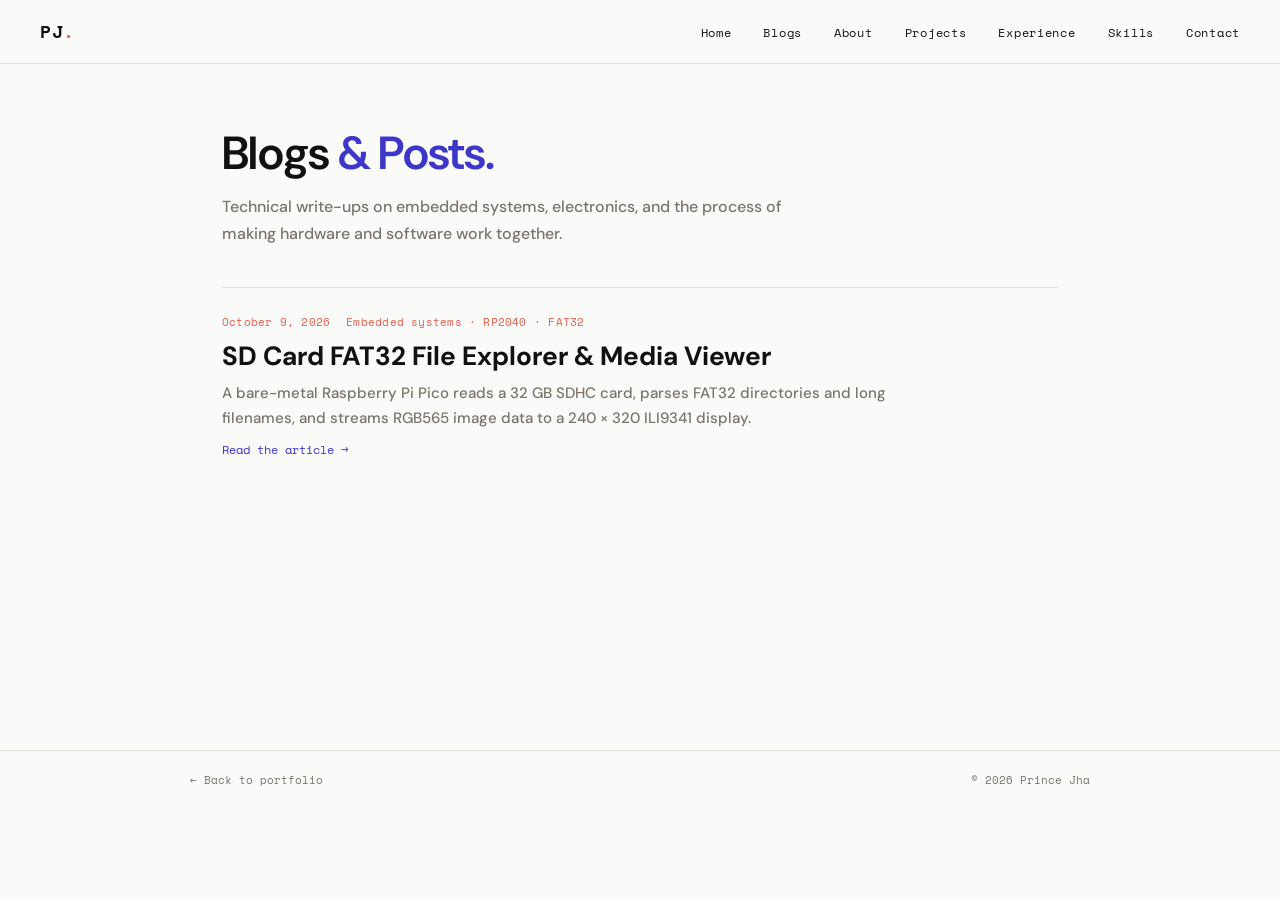
==== blogs/index.html @ a834d23b "add blog section with CSS, JavaScript, and HTML for enhanced portfolio presentation" ====
<!DOCTYPE html>
<html lang="en">
<head>
  <meta charset="UTF-8" />
  <meta name="viewport" content="width=device-width, initial-scale=1.0" />
  <meta name="description" content="Technical notes and project write-ups by Prince Jha." />
  <title>Blogs &amp; Posts — Prince Jha</title>
  <link rel="stylesheet" href="/style.css" />
  <link rel="stylesheet" href="/blogs/blog.css" />
  <link href="https://fonts.googleapis.com/css2?family=Space+Mono:wght@400;700&family=DM+Sans:opsz,wght@9..40,400;9..40,500;9..40,600;9..40,700&display=swap" rel="stylesheet" />
</head>
<body>
  <nav id="navbar" aria-label="Main navigation">
    <a class="nav-logo" href="/">PJ<span class="dot">.</span></a>
    <ul class="nav-links">
      <li><a href="/#home">Home</a></li><li><a href="/blogs/" aria-current="page">Blogs</a></li><li><a href="/#about">About</a></li><li><a href="/#projects">Projects</a></li>
      <li><a href="/#experience">Experience</a></li><li><a href="/#skills">Skills</a></li><li><a href="/#contact">Contact</a></li>
    </ul>
    <button class="hamburger" id="hamburger" aria-label="Toggle menu" aria-expanded="false"><span></span><span></span><span></span></button>
  </nav>
  <main class="blog-page">
    <header class="blog-heading">
      <!-- <p class="section-label">Notes from the workbench</p> -->
      <h1 class="section-title">Blogs <span class="accent">&amp; Posts.</span></h1>
      <p class="blog-intro">Technical write-ups on embedded systems, electronics, and the process of making hardware and software work together.</p>
    </header>
    <section class="post-list" aria-label="All posts">
      <article class="post-listing">
        <div class="post-meta"><time datetime="2026-10-09">October 9, 2026</time><span>Embedded systems · RP2040 · FAT32</span></div>
        <h2><a href="/blogs/sd-card-fat32-media-viewer/">SD Card FAT32 File Explorer &amp; Media Viewer</a></h2>
        <p>A bare-metal Raspberry Pi Pico reads a 32 GB SDHC card, parses FAT32 directories and long filenames, and streams RGB565 image data to a 240 × 320 ILI9341 display.</p>
        <a class="post-link" href="/blogs/sd-card-fat32-media-viewer/">Read the article <span aria-hidden="true">→</span></a>
      </article>
    </section>
  </main>
  <footer class="blog-footer"><a href="/">← Back to portfolio</a><span>© 2026 Prince Jha</span></footer>
  <script src="/blogs/blog.js"></script>
</body>
</html>
---- style.css ----
/* PRINCE JHA — PORTFOLIO CSS
   Theme: Light Editorial · Indigo + Coral */
:root {
  --bg: #fafaf8;
  --bg-alt: #fafaf8;    
  --surface: #ffffff;
  --surface-2: #f0eee9;

  --border: #e2dfd8;
  --border-light: #ece9e3;

  --text: #111111;
  --text-muted: #7a746a;
  --text-light: #b0a99f;

  /* Primary accent — deep indigo */
  --accent: #3d37c9;
  --accent-light: #5b56d6;
  --accent-dim: rgba(61, 55, 201, 0.08);
  --accent-dim2: rgba(61, 55, 201, 0.15);

  /* Secondary accent — coral/rose */
  --coral: #e85d4a;
  --coral-dim: rgba(232, 93, 74, 0.1);

  /* Tertiary — sage green */
  --sage: #3a7d5e;

  --font-mono: 'Space Mono', monospace;
  --font-sans: 'DM Sans', sans-serif;
  --radius: 6px;
  --radius-lg: 12px;
  --transition: 0.22s ease;
  --nav-h: 64px;

  --shadow-sm: 0 1px 3px rgba(0, 0, 0, 0.06), 0 1px 2px rgba(0, 0, 0, 0.04);
  --shadow: 0 4px 16px rgba(0, 0, 0, 0.07), 0 1px 4px rgba(0, 0, 0, 0.04);
  --shadow-lg: 0 12px 40px rgba(0, 0, 0, 0.1);
}

*,
*::before,
*::after {
  box-sizing: border-box;
  margin: 0;
  padding: 0;
}

html {
  scroll-behavior: smooth;
}

body {
  background: var(--bg);
  color: var(--text);
  font-family: var(--font-sans);
  font-weight: 500;
  font-size: 16px;
  line-height: 1.7;
  -webkit-font-smoothing: antialiased;
}

a {
  color: inherit;
  text-decoration: none;
}

::-webkit-scrollbar {
  width: 5px;
}

::-webkit-scrollbar-track {
  background: var(--bg-alt);
}

::-webkit-scrollbar-thumb {
  background: var(--border);
  border-radius: 3px;
}

.container {
  max-width: 1080px;
  margin: 0 auto;
  padding: 0 2rem;
}

/* ── NAVBAR ── */
#navbar {
  position: fixed;
  top: 0;
  left: 0;
  right: 0;
  height: var(--nav-h);
  background: rgba(250, 250, 248, 0.92);
  backdrop-filter: blur(16px);
  border-bottom: 1px solid var(--border);
  display: flex;
  align-items: center;
  justify-content: space-between;
  padding: 0 2.5rem;
  z-index: 1000;
}

.nav-logo {
  font-family: var(--font-mono);
  font-size: 1.1rem;
  font-weight: 700;
  color: var(--text);
  letter-spacing: 0.04em;
}

.nav-logo .dot {
  color: var(--coral);
}

.nav-links {
  list-style: none;
  display: flex;
  gap: 2rem;
}

.nav-links a {
  font-family: var(--font-mono);
  font-size: 0.75rem;
  letter-spacing: 0.06em;
  color: var(--text);
  transition: color var(--transition);
}

.nav-links a:hover {
  color: var(--accent);
}

.hamburger {
  display: none;
  flex-direction: column;
  gap: 5px;
  background: none;
  border: none;
  cursor: pointer;
  padding: 4px;
}

.hamburger span {
  display: block;
  width: 22px;
  height: 2px;
  background: var(--text);
  border-radius: 2px;
  transition: all 0.3s;
}

@media (max-width: 768px) {
  .hamburger {
    display: flex;
  }

  .nav-links {
    display: none;
    position: absolute;
    top: var(--nav-h);
    left: 0;
    right: 0;
    background: var(--surface);
    border-bottom: 1px solid var(--border);
    flex-direction: column;
    gap: 0;
    padding: 1rem 0;
    text-align: center;
  }

  .nav-links.open {
    display: flex;
  }

  .nav-links li {
    padding: 0.7rem 0;
  }
}

/* ── HERO ── */

.hero {
  min-height: min(100svh, 800px);
  display: flex;
  align-items: center;
  justify-content: space-between;
  padding: 0 max(2.5rem, calc((100% - 1080px) / 2));
  padding-top: var(--nav-h);
  gap: 2rem;
  position: relative;
}

.hero-content {
  position: relative;
  z-index: 1;
  max-width: 580px;
}

.hero-tag {
  display: inline-flex;
  align-items: center;
  gap: 0.5rem;
  font-family: var(--font-mono);
  font-size: 0.72rem;
  color: var(--accent);
  letter-spacing: 0.12em;
  text-transform: uppercase;
  background: var(--accent-dim);
  padding: 0.3rem 0.8rem;
  border-radius: 20px;
  border: 1px solid var(--accent-dim2);
  margin-bottom: 1.4rem;
  opacity: 0;
  animation: fadeUp 0.6s ease 0.2s forwards;
}

.hero-name {
  font-family: var(--font-sans);
  font-size: clamp(3rem, 7vw, 5.5rem);
  font-weight: 600;
  line-height: 1.03;
  letter-spacing: -0.025em;
  margin-bottom: 1.2rem;
  color: var(--text);
  opacity: 0;
  animation: fadeUp 0.6s ease 0.35s forwards;
}

.hero-name .accent {
  color: var(--accent);
}

.hero-sub {
  font-size: 1.05rem;
  color: var(--text-muted);
  max-width: 430px;
  line-height: 1.7;
  margin-bottom: 2.2rem;
  opacity: 0;
  animation: fadeUp 0.6s ease 0.5s forwards;
}

.hero-cta {
  display: flex;
  gap: 0.9rem;
  flex-wrap: wrap;
  margin-bottom: 2.5rem;
  opacity: 0;
  animation: fadeUp 0.6s ease 0.65s forwards;
}

.btn-primary {
  display: inline-block;
  padding: 0.72rem 1.6rem;
  background: var(--accent);
  color: #fff;
  font-family: var(--font-mono);
  font-size: 0.8rem;
  font-weight: 700;
  letter-spacing: 0.05em;
  border-radius: var(--radius);
  transition: background var(--transition), transform var(--transition), box-shadow var(--transition);
  border: none;
  cursor: pointer;
  box-shadow: 0 4px 14px rgba(61, 55, 201, 0.3);
}

.btn-primary:hover {
  background: var(--accent-light);
  transform: translateY(-2px);
  box-shadow: 0 6px 22px rgba(61, 55, 201, 0.38);
}

.btn-outline {
  display: inline-block;
  padding: 0.72rem 1.6rem;
  border: 1.5px solid var(--border);
  color: var(--text-muted);
  font-family: var(--font-mono);
  font-size: 0.8rem;
  letter-spacing: 0.05em;
  border-radius: var(--radius);
  transition: border-color var(--transition), color var(--transition);
}

.btn-outline:hover {
  border-color: var(--accent);
  color: var(--accent);
}

.hero-socials {
  display: flex;
  gap: 0.9rem;
  opacity: 0;
  animation: fadeUp 0.6s ease 0.8s forwards;
}

.hero-socials a {
  width: 38px;
  height: 38px;
  display: flex;
  align-items: center;
  justify-content: center;
  border: 1.5px solid var(--border);
  border-radius: var(--radius);
  color: var(--text-muted);
  font-size: 0.92rem;
  background: var(--surface);
  box-shadow: var(--shadow-sm);
  transition: color var(--transition), border-color var(--transition), box-shadow var(--transition);
}

.hero-socials a:hover {
  color: var(--accent);
  border-color: var(--accent);
  box-shadow: 0 4px 12px rgba(61, 55, 201, 0.15);
}

.hero-right {
  display: flex;
  flex-direction: column;
  align-items: center;
  gap: 1.2rem;
  flex-shrink: 0;
  z-index: 1;
}

.hero-img {
  width: 260px;
  height: 260px;
  border-radius: 50%;
  overflow: hidden;
  border: 3px solid var(--accent-dim2);
  box-shadow: 0 8px 32px rgba(61, 55, 201, 0.15);
}

.hero-img img {
  width: 100%;
  height: 100%;
  object-fit: cover;
  object-position: center 15%;
}

.hero-badge {
  position: relative;
  width: 120px;
  height: 120px;
}

.badge-ring {
  position:absolute;
  inset: 0;
  border-radius: 50%;
  border: 1.5px solid var(--border);
  display: flex;
  align-items: center;
  justify-content: center;
  font-family: var(--font-mono);
  font-size: 0.42rem;
  letter-spacing: 0.25em;
  color: var(--text-light);
  animation: spin 18s linear infinite;
  background: linear-gradient(135deg, var(--accent-dim), transparent);
}

.badge-ring span {
  position: absolute;
}

.badge-ring span:nth-child(1) {
  transform: rotate(0deg) translateY(-52px);
}

.badge-ring span:nth-child(2) {
  transform: rotate(90deg) translateY(-52px);
}

.badge-ring span:nth-child(3) {
  transform: rotate(180deg) translateY(-52px);
}

.badge-ring span:nth-child(4) {
  transform: rotate(270deg) translateY(-52px);
}

.badge-sep {
  color: var(--coral) !important;
  font-size: 0.55rem;
}

.badge-ring span:nth-child(5) {
  transform: rotate(45deg) translateY(-52px);
}

.badge-ring span:nth-child(6) {
  transform: rotate(135deg) translateY(-52px);
}

.badge-ring span:nth-child(7) {
  transform: rotate(225deg) translateY(-52px);
}

.badge-ring span:nth-child(8) {
  transform: rotate(315deg) translateY(-52px);
}

.badge-center {
  position: absolute;
  inset: 0;
  display: flex;
  align-items: center;
  justify-content: center;
  font-size: 1.6rem;
  color: var(--accent);
}

@media (max-width: 768px) {

  .hero {
    flex-direction: column;
    justify-content: center;
    align-items: center;
    text-align: center;
    padding: 0 1.5rem;
    padding-top: calc(var(--nav-h) + 1.5rem);
    gap: 2rem;
  }

  .hero-content {
    max-width: 100%;
  }

  .hero-cta {
    justify-content: center;
  }

  .hero-socials {
    justify-content: center;
  }

  .hero-right {
    order: -1;
    /* puts image above text */
  }

  .hero-img {
    width: 150px;
    height: 150px;
  }

  .hero-badge {
    width: 90px;
    height: 90px;
  }

  .badge-ring span:nth-child(1) {
    transform: rotate(0deg) translateY(-38px);
  }

  .badge-ring span:nth-child(2) {
    transform: rotate(90deg) translateY(-38px);
  }

  .badge-ring span:nth-child(3) {
    transform: rotate(180deg) translateY(-38px);
  }

  .badge-ring span:nth-child(4) {
    transform: rotate(270deg) translateY(-38px);
  }

  .badge-ring span:nth-child(5) {
    transform: rotate(45deg) translateY(-38px);
  }

  .badge-ring span:nth-child(6) {
    transform: rotate(135deg) translateY(-38px);
  }

  .badge-ring span:nth-child(7) {
    transform: rotate(225deg) translateY(-38px);
  }

  .badge-ring span:nth-child(8) {
    transform: rotate(315deg) translateY(-38px);
  }
}

/* ── SECTIONS ── */
.section {
  padding: 2rem 0;
}

.section-alt {
  background: var(--bg-alt);
}

.section-label {
  font-family: var(--font-mono);
  font-size: 0.7rem;
  color: var(--coral);
  letter-spacing: 0.18em;
  text-transform: uppercase;
  margin-bottom: 0.8rem;
  display: flex;
  align-items: center;
  gap: 0.6rem;
}

.section-label::after {
  content: '';
  flex: 1;
  max-width: 48px;
  height: 1px;
  background: var(--coral);
  opacity: 0.4;
}

.section-title {
  font-size: clamp(1.9rem, 4vw, 2.9rem);
  font-weight: 600;
  line-height: 1.12;
  letter-spacing: -0.015em;
  margin-bottom: 2.5rem;
}

.section-title .accent {
  color: var(--accent);
}

.sub-heading {
  font-family: var(--font-mono);
  font-size: 0.78rem;
  color: var(--text-light);
  letter-spacing: 0.1em;
  text-transform: uppercase;
  margin-bottom: 1.4rem;
}

/* ── ABOUT ── */
.about-grid {
  display: grid;
  grid-template-columns: 1fr 1fr;
  gap: 4rem;
  align-items: start;
}

@media (max-width: 768px) {
  .about-grid {
    grid-template-columns: 1fr;
    gap: 2.5rem;
  }
}

.about-text p {
  color: var(--text-muted);
  margin-bottom: 1rem;
  font-size: 1rem;
}

.about-stats {
  display: flex;
  gap: 0;
  margin-top: 2rem;
  border: 1px solid var(--border);
  border-radius: var(--radius-lg);
  overflow: hidden;
  background: var(--surface);
  box-shadow: var(--shadow-sm);
}

.stat {
  flex: 1;
  display: flex;
  flex-direction: column;
  align-items: center;
  padding: 1.1rem 0.5rem;
  border-right: 1px solid var(--border);
  text-align: center;
}

.stat:last-child {
  border-right: none;
}

.stat-num {
  font-family: var(--font-mono);
  font-size: 1.7rem;
  font-weight: 700;
  color: var(--accent);
  line-height: 1;
}

.stat-label {
  font-size: 0.72rem;
  color: var(--text-muted);
  margin-top: 0.3rem;
}

.edu-card {
  display: flex;
  gap: 1.2rem;
  padding: 1rem 0;
  border-bottom: 1px solid var(--border-light);
}

.edu-card:last-child {
  border-bottom: none;
}

.edu-year {
  font-family: var(--font-mono);
  font-size: 0.68rem;
  color: var(--coral);
  min-width: 80px;
  padding-top: 0.25rem;
  letter-spacing: 0.04em;
}

.edu-info {
  display: flex;
  flex-direction: column;
  gap: 0.2rem;
}

.edu-info strong {
  font-size: 0.93rem;
  font-weight: 600;
  color: var(--text);
}

.edu-info span {
  font-size: 0.83rem;
  color: var(--text-muted);
}

.edu-cgpa {
  font-family: var(--font-mono) !important;
  font-size: 0.75rem !important;
  color: var(--sage) !important;
  margin-top: 0.2rem;
}

/* ── SKILLS ── */
.skills-grid {
  display: grid;
  grid-template-columns: repeat(auto-fit, minmax(300px, 1fr));
  gap: 1.2rem;
}

.skill-group {
  background: var(--surface);
  border: 1px solid var(--border);
  border-radius: var(--radius-lg);
  padding: 1.4rem 1.5rem;
  box-shadow: var(--shadow-sm);
  transition: box-shadow var(--transition), transform var(--transition), border-color var(--transition);
}

.skill-group:hover {
  box-shadow: var(--shadow);
  transform: translateY(-2px);
  border-color: var(--accent-dim2);
}

.skill-group h4 {
  font-family: var(--font-mono);
  font-size: 0.74rem;
  color: var(--accent);
  letter-spacing: 0.08em;
  margin-bottom: 0.9rem;
  display: flex;
  align-items: center;
  gap: 0.5rem;
  text-transform: uppercase;
}

.skill-tags {
  display: flex;
  flex-wrap: wrap;
  gap: 0.4rem;
}

.skill-tags span {
  font-family: var(--font-mono);
  font-size: 0.7rem;
  padding: 0.22rem 0.6rem;
  border: 1px solid var(--border);
  border-radius: 20px;
  color: var(--text-muted);
  background: var(--bg);
  transition: all var(--transition);
}

.skill-group:hover .skill-tags span {
  border-color: var(--accent-dim2);
  color: var(--text);
}

/* ── PROJECTS ── */
.projects-grid {
  display: flex;
  flex-direction: column;
  gap: 1.2rem;
}

.project-card {
  display: flex;
  gap: 2rem;
  background: var(--surface);
  border: 1px solid var(--border);
  border-radius: var(--radius-lg);
  padding: 2rem;
  box-shadow: var(--shadow-sm);
  transition: box-shadow var(--transition), transform var(--transition), border-color var(--transition);
}

.project-card:hover {
  box-shadow: var(--shadow-lg);
  transform: translateY(-3px);
  border-color: rgba(61, 55, 201, 0.2);
}

.project-number {
  font-family: var(--font-mono);
  font-size: 2.4rem;
  font-weight: 700;
  color: var(--border);
  line-height: 1;
  flex-shrink: 0;
  transition: color var(--transition);
  user-select: none;
}

.project-card:hover .project-number {
  color: var(--accent-dim2);
}

.project-body h3 {
  font-size: 1.08rem;
  font-weight: 600;
  margin-bottom: 0.6rem;
  color: var(--text);
  letter-spacing: -0.01em;
}

.project-body p {
  color: var(--text-muted);
  font-size: 0.9rem;
  margin-bottom: 0.5rem;
}

.project-detail {
  font-size: 0.86rem !important;
}

.project-tags {
  display: flex;
  flex-wrap: wrap;
  gap: 0.4rem;
  margin-top: 1rem;
}

.project-tags span {
  font-family: var(--font-mono);
  font-size: 0.67rem;
  padding: 0.2rem 0.55rem;
  background: var(--accent-dim);
  color: var(--accent);
  border-radius: 20px;
  letter-spacing: 0.04em;
  border: 1px solid var(--accent-dim2);
}

.project-body h3 a {
  color: inherit;
  text-decoration: none;
  border-bottom: 1.5px solid var(--accent-dim2);
  transition: border-color var(--transition), color var(--transition);
}

.project-body h3 a:hover {
  color: var(--accent);
  border-bottom-color: var(--accent);
}

@media (max-width: 600px) {
  .project-card {
    flex-direction: column;
    gap: 1rem;
  }

  .project-number {
    font-size: 1.8rem;
  }
}

/* ── TIMELINE ── */
.timeline {
  border-left: 2px solid var(--border);
  padding-left: 2rem;
  margin-bottom: 3.5rem;
}

.timeline-item {
  position: relative;
  margin-bottom: 2.5rem;
}

.timeline-item::before {
  content: '';
  position: absolute;
  left: -2.45rem;
  top: 0.4rem;
  width: 9px;
  height: 9px;
  background: var(--coral);
  border-radius: 50%;
  border: 2px solid var(--bg-alt);
  box-shadow: 0 0 0 2px var(--coral);
}

.timeline-date {
  font-family: var(--font-mono);
  font-size: 0.7rem;
  color: var(--coral);
  letter-spacing: 0.08em;
  margin-bottom: 0.4rem;
}

.timeline-content h3 {
  font-size: 1rem;
  font-weight: 600;
  margin-bottom: 0.2rem;
}

.timeline-org {
  font-size: 0.82rem;
  color: var(--text-muted);
  display: block;
  margin-bottom: 0.5rem;
  font-style: italic;
}

.timeline-content p {
  font-size: 0.9rem;
  color: var(--text-muted);
}

.achievements {
  background: var(--surface);
  border: 1px solid var(--border);
  border-radius: var(--radius-lg);
  padding: 1.8rem 2rem;
  box-shadow: var(--shadow-sm);
}

.achieve-list {
  display: flex;
  flex-direction: column;
  gap: 0.85rem;
}

.achieve-item {
  display: flex;
  align-items: flex-start;
  gap: 0.9rem;
  font-size: 0.92rem;
  color: var(--text-muted);
}

.achieve-item i {
  color: var(--accent);
  margin-top: 0.25rem;
  flex-shrink: 0;
}

/* ── CONTACT ── */
.contact-sub {
  color: var(--text-muted);
  max-width: 440px;
  margin-bottom: 3rem;
}

.contact-grid {
  display: grid;
  grid-template-columns: 1fr 1fr;
  gap: 3rem;
  align-items: start;
}

@media (max-width: 768px) {
  .contact-grid {
    grid-template-columns: 1fr;
  }
}

.contact-links {
  display: flex;
  flex-direction: column;
  gap: 0.7rem;
}

.contact-link {
  display: flex;
  align-items: center;
  gap: 1rem;
  padding: 0.9rem 1.1rem;
  background: var(--surface);
  border: 1px solid var(--border);
  border-radius: var(--radius-lg);
  box-shadow: var(--shadow-sm);
  transition: border-color var(--transition), box-shadow var(--transition), transform var(--transition);
}

.contact-link:hover {
  border-color: var(--accent);
  box-shadow: 0 4px 14px rgba(61, 55, 201, 0.1);
  transform: translateX(4px);
}

.contact-link i {
  width: 34px;
  height: 34px;
  display: flex;
  align-items: center;
  justify-content: center;
  background: var(--accent-dim);
  color: var(--accent);
  border-radius: var(--radius);
  font-size: 0.9rem;
  flex-shrink: 0;
}

.contact-link div {
  display: flex;
  flex-direction: column;
}

.contact-link span {
  font-size: 0.85rem;
  font-weight: 500;
  color: var(--text);
}

.contact-link small {
  font-size: 0.73rem;
  color: var(--text-muted);
  font-family: var(--font-mono);
}

.contact-form {
  display: flex;
  flex-direction: column;
  gap: 0.9rem;
}

.form-group input,
.form-group textarea {
  width: 100%;
  background: var(--surface);
  border: 1.5px solid var(--border);
  border-radius: var(--radius);
  padding: 0.75rem 1rem;
  color: var(--text);
  font-family: var(--font-sans);
  font-size: 0.92rem;
  outline: none;
  transition: border-color var(--transition), box-shadow var(--transition);
  resize: vertical;
  box-shadow: var(--shadow-sm);
}

.form-group input:focus,
.form-group textarea:focus {
  border-color: var(--accent);
  box-shadow: 0 0 0 3px var(--accent-dim);
}

.form-group input::placeholder,
.form-group textarea::placeholder {
  color: var(--text-light);
}

.form-msg {
  font-size: 0.8rem;
  font-family: var(--font-mono);
  margin-top: 0.4rem;
  color: var(--sage);
}

/* ── FOOTER ── */
footer {
  padding: 1.5rem 0;
  border-top: 1px solid var(--border);
  background: var(--bg-alt);
}

.footer-inner {
  display: flex;
  align-items: center;
  justify-content: space-between;
  flex-wrap: wrap;
  gap: 1rem;
  font-family: var(--font-mono);
  font-size: 0.7rem;
  color: var(--text-muted);
}

.footer-socials {
  display: flex;
  gap: 1rem;
}

.footer-socials a {
  color: var(--text-light);
  transition: color var(--transition);
}

.footer-socials a:hover {
  color: var(--accent);
}

/* ── ANIMATIONS ── */
@keyframes fadeUp {
  from {
    opacity: 0;
    transform: translateY(18px);
  }

  to {
    opacity: 1;
    transform: translateY(0);
  }
}

@keyframes fadeIn {
  from {
    opacity: 0;
  }

  to {
    opacity: 1;
  }
}

@keyframes spin {
  from {
    transform: rotate(0deg);
  }

  to {
    transform: rotate(360deg);
  }
}

.reveal {
  opacity: 0;
  transform: translateY(20px);
  transition: opacity 0.55s ease, transform 0.55s ease;
}

.reveal.visible {
  opacity: 1;
  transform: none;
}

@media (max-width: 480px) {
  #navbar {
    padding: 0 1.2rem;
  }

  .hero {
    padding-left: 1.2rem;
    padding-right: 1.2rem;
  }
}

/* Compact landing screen and recent writing */
#home.hero {
  min-height: 640px;
  height: 100vh;
  height: 100svh;
  max-height: 900px;
  display: grid;
  grid-template-columns: minmax(0, 1.05fr) minmax(0, 0.95fr);
  grid-template-areas: "identity portrait" "identity posts";
  grid-template-rows: auto auto;
  align-items: center;
  align-content: center;
  justify-content: initial;
  column-gap: clamp(2rem, 6vw, 5.5rem);
  row-gap: 1rem;
  padding: calc(var(--nav-h) + 1.25rem) max(2.5rem, calc((100% - 1080px) / 2)) 2rem;
}

.hero-identity { grid-area: identity; max-width: 540px; align-self: center; transform: translateY(-0.7rem); }
.hero-identity .hero-tag { margin-bottom: 0.85rem; }
.hero-identity .hero-name { font-size: clamp(2.8rem, 5.3vw, 4.65rem); margin-bottom: 0.65rem; }
.hero-identity .hero-sub { margin-bottom: 1.2rem; }
.hero-identity .hero-cta { margin-bottom: 1.25rem; }
.hero-right { grid-area: portrait; justify-self: end; align-self: start; padding: 0 0 1.1rem; transform: translate(2px, -8px); }
.hero-img { width: clamp(145px, 17vw, 205px); height: clamp(145px, 17vw, 205px); opacity: 0; animation: fadeUp 0.6s ease 0.35s forwards; }
.recent-posts { grid-area: posts; width: 100%; max-width: none; align-self: center; text-align: left; opacity: 0; animation: fadeUp 0.6s ease 0.65s forwards; }
.recent-posts-title { font: 700 0.92rem var(--font-mono); letter-spacing: 0.12em; margin-bottom: 0.65rem; }
.recent-post-card { display: block; padding: 0.8rem 0 0.9rem; border-top: 1px solid var(--border); border-bottom: 1px solid var(--border); transition: border-color var(--transition); }
.recent-post-card:hover { border-color: var(--accent); }
.recent-post-kicker { font: 0.65rem var(--font-mono); color: var(--coral); letter-spacing: 0.05em; }
.recent-post-card h3 { margin: 0.35rem 0; font-size: 1.12rem; line-height: 1.35; }
.recent-post-card p { color: var(--text-muted); font-size: 0.88rem; line-height: 1.55; }
.recent-post-read, .recent-posts-all { display: inline-block; margin-top: 0.8rem; font: 0.68rem var(--font-mono); color: var(--accent); }
.recent-posts-all { margin-top: 0.65rem; }

@media (max-width: 1000px) and (min-width: 769px) {
  #home.hero { column-gap: 2rem; padding-left: 2rem; padding-right: 2rem; }
  .hero-right { padding-right: 0; transform: translate(2px, -8px); }
  .hero-img { width: 155px; height: 155px; }
}

@media (max-width: 768px) {
  #home.hero { height: auto; max-height: none; min-height: 0; display: grid; grid-template-columns: 1fr; grid-template-areas: "portrait" "identity" "posts"; gap: 1.4rem; padding: calc(var(--nav-h) + 1.75rem) 1.5rem 2.5rem; text-align: center; }
  .hero-identity { max-width: 620px; justify-self: center; transform: none; }
  .hero-identity .hero-name { font-size: clamp(2.8rem, 12vw, 4rem); }
  .hero-identity .hero-cta, .hero-identity .hero-socials { justify-content: center; }
.hero-right { justify-self: center; padding: 0; align-self: center; transform: none; }
  .hero-img { width: 130px; height: 130px; }
  .recent-posts { max-width: 620px; justify-self: center; text-align: left; margin-top: 1rem; }
}
---- blogs/blog.css ----
.blog-page { max-width: 900px; min-height: calc(100vh - 150px); margin: 0 auto; padding: calc(var(--nav-h) + 4rem) 2rem 5rem; }
.blog-heading { max-width: 650px; margin-bottom: 2.5rem; }
.blog-heading .section-title { margin: 0 0 0.8rem; }
.blog-heading .accent { color: var(--accent); }
.blog-intro { max-width: 570px; color: var(--text-muted); }
.post-listing { padding: 1.6rem 0; border-top: 1px solid var(--border); }
.post-meta { display: flex; flex-wrap: wrap; gap: 0.35rem 1rem; color: var(--coral); font: 0.68rem var(--font-mono); letter-spacing: 0.02em; }
.post-listing h2 { margin: 0.55rem 0 0.4rem; font-size: clamp(1.2rem, 3vw, 1.65rem); line-height: 1.35; }
.post-listing h2 a:hover { color: var(--accent); }
.post-listing p { max-width: 720px; color: var(--text-muted); font-size: 0.94rem; }
.post-link { display: inline-block; margin-top: 0.6rem; color: var(--accent); font: 0.72rem var(--font-mono); }
.post-link:hover, .blog-footer a:hover { color: var(--coral); }
.blog-footer { display: flex; justify-content: space-between; gap: 1rem; padding: 1.25rem max(2rem, calc((100% - 900px) / 2)); border-top: 1px solid var(--border); background: var(--bg-alt); color: var(--text-muted); font: 0.7rem var(--font-mono); }
.article-page { max-width: 850px; padding-top: calc(var(--nav-h) + 3.5rem); }
.article-header { max-width: 720px; margin-bottom: 2rem; }
.article-header h1 { margin: 0.7rem 0; font-size: clamp(2rem, 5vw, 3.4rem); line-height: 1.15; letter-spacing: -0.03em; }
.article-deck { color: var(--text-muted); font-size: 1.08rem; }
.article-content { max-width: 740px; }
.article-content h2 { margin: 2.4rem 0 0.8rem; font-size: 1.5rem; line-height: 1.3; }
.article-content h3 { margin: 1.6rem 0 0.5rem; font-size: 1.12rem; }
.article-content p, .article-content li { color: #514d47; }
.article-content p { margin: 0 0 1rem; }
.article-content ul, .article-content ol { padding-left: 1.35rem; margin: 0 0 1.1rem; }
.article-content li { padding-left: 0.2rem; margin: 0.35rem 0; }
.article-content table { display: block; width: 100%; overflow-x: auto; border-collapse: collapse; margin: 1rem 0 1.4rem; font-size: 0.86rem; }
.article-content th, .article-content td { padding: 0.65rem 0.8rem; border: 1px solid var(--border); text-align: left; vertical-align: top; }
.article-content th { background: var(--surface-2); font-weight: 600; }
.article-content a { color: var(--accent); text-decoration: underline; text-underline-offset: 3px; }
.article-content pre { overflow-x: auto; margin: 1rem 0 1.4rem; padding: 1.15rem 1.3rem; border: 1px solid var(--border); border-radius: var(--radius-lg); background: #18191f; color: #f0eee9; font: 0.78rem/1.7 'Space Mono', monospace; }
.article-content code { font-family: 'Space Mono', monospace; }
.article-content :not(pre) > code { padding: 0.1rem 0.3rem; border-radius: 4px; background: var(--surface-2); color: var(--accent); font-size: 0.83em; }
.article-callout { margin: 1.5rem 0; padding: 1rem 1.2rem; border-left: 3px solid var(--coral); background: var(--surface); color: var(--text-muted); }
.article-back { display: inline-block; margin-top: 2.5rem; color: var(--accent); font: 0.72rem var(--font-mono); }
@media (max-width: 768px) { .blog-page { padding: calc(var(--nav-h) + 2.5rem) 1.3rem 3rem; } .blog-footer { padding: 1.1rem 1.3rem; } .article-page { padding-top: calc(var(--nav-h) + 2.5rem); } }
@media (max-width: 480px) { .blog-footer { flex-direction: column; } }
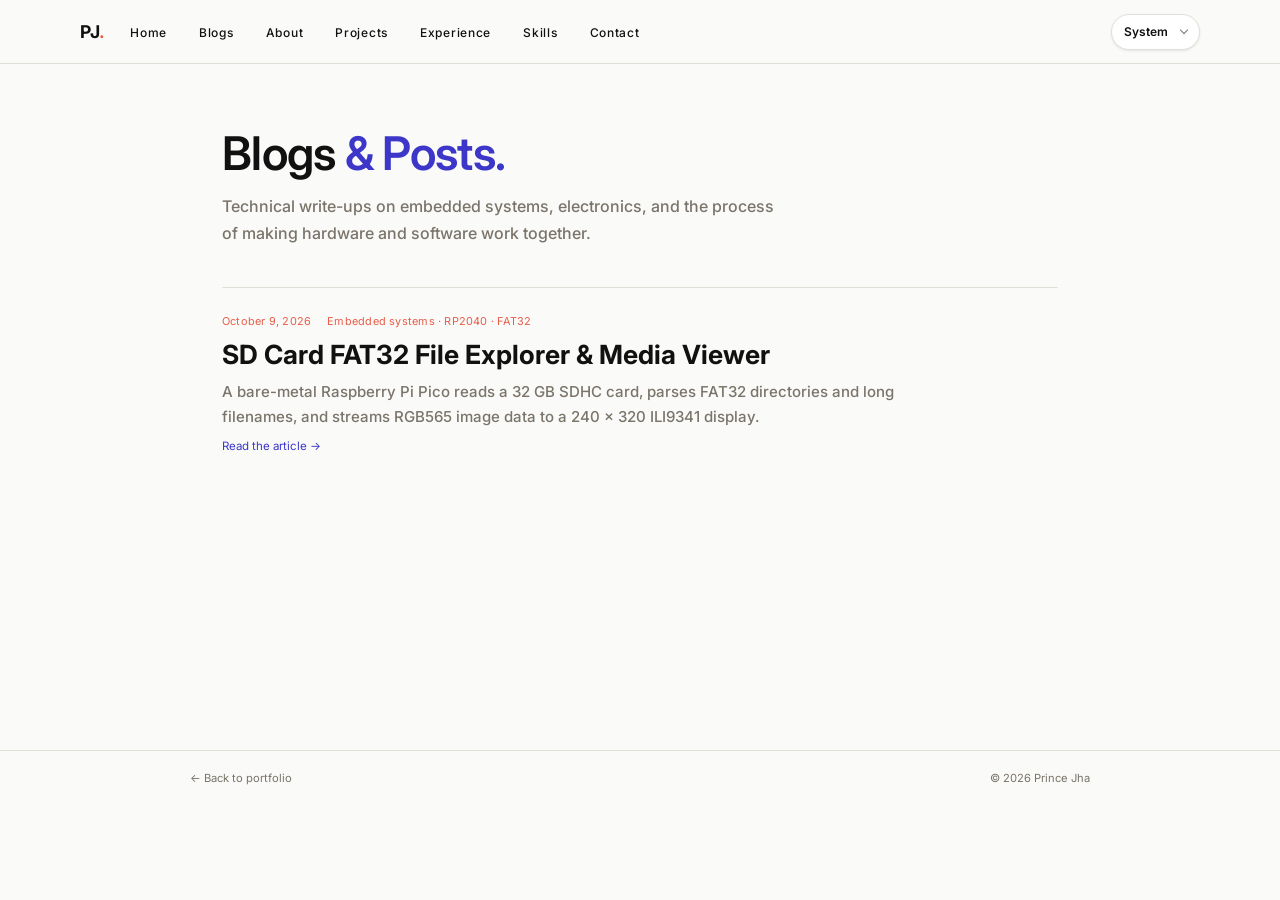
==== commit 0f2eb2e3: "implement theme toggle functionality and update styles for improved accessibility" ====
--- a/blogs/index.html
+++ b/blogs/index.html
@@ -1,39 +1,67 @@
 <!DOCTYPE html>
 <html lang="en">
+
 <head>
   <meta charset="UTF-8" />
   <meta name="viewport" content="width=device-width, initial-scale=1.0" />
+  <script src="/theme.js"></script>
   <meta name="description" content="Technical notes and project write-ups by Prince Jha." />
   <title>Blogs &amp; Posts — Prince Jha</title>
   <link rel="stylesheet" href="/style.css" />
   <link rel="stylesheet" href="/blogs/blog.css" />
-  <link href="https://fonts.googleapis.com/css2?family=Space+Mono:wght@400;700&family=DM+Sans:opsz,wght@9..40,400;9..40,500;9..40,600;9..40,700&display=swap" rel="stylesheet" />
+  <link
+    href="https://fonts.googleapis.com/css2?family=Inter:wght@400;500;600;700&display=swap"
+    rel="stylesheet" />
+  <link rel="icon" type="image/webp" href="/princee.webp?v=3">
 </head>
+
 <body>
   <nav id="navbar" aria-label="Main navigation">
     <a class="nav-logo" href="/">PJ<span class="dot">.</span></a>
     <ul class="nav-links">
-      <li><a href="/#home">Home</a></li><li><a href="/blogs/" aria-current="page">Blogs</a></li><li><a href="/#about">About</a></li><li><a href="/#projects">Projects</a></li>
-      <li><a href="/#experience">Experience</a></li><li><a href="/#skills">Skills</a></li><li><a href="/#contact">Contact</a></li>
+      <li><a href="/#home">Home</a></li>
+      <li><a href="/blogs/" aria-current="page">Blogs</a></li>
+      <li><a href="/#about">About</a></li>
+      <li><a href="/#projects">Projects</a></li>
+      <li><a href="/#experience">Experience</a></li>
+      <li><a href="/#skills">Skills</a></li>
+      <li><a href="/#contact">Contact</a></li>
     </ul>
-    <button class="hamburger" id="hamburger" aria-label="Toggle menu" aria-expanded="false"><span></span><span></span><span></span></button>
+    <div class="theme-control">
+      <button class="theme-trigger" type="button" aria-expanded="false" aria-controls="theme-options" aria-label="Color theme: System">
+        <span class="theme-current">System</span>
+        <span class="theme-caret" aria-hidden="true"></span>
+      </button>
+      <div class="theme-options" id="theme-options" aria-label="Color theme options">
+        <button type="button" class="theme-option" data-theme-choice="system">System</button>
+        <button type="button" class="theme-option" data-theme-choice="light">Light</button>
+        <button type="button" class="theme-option" data-theme-choice="dark">Dark</button>
+      </div>
+    </div>
+    <button class="hamburger" id="hamburger" aria-label="Toggle menu"
+      aria-expanded="false"><span></span><span></span><span></span></button>
   </nav>
   <main class="blog-page">
     <header class="blog-heading">
       <!-- <p class="section-label">Notes from the workbench</p> -->
       <h1 class="section-title">Blogs <span class="accent">&amp; Posts.</span></h1>
-      <p class="blog-intro">Technical write-ups on embedded systems, electronics, and the process of making hardware and software work together.</p>
+      <p class="blog-intro">Technical write-ups on embedded systems, electronics, and the process of making hardware and
+        software work together.</p>
     </header>
     <section class="post-list" aria-label="All posts">
       <article class="post-listing">
-        <div class="post-meta"><time datetime="2026-10-09">October 9, 2026</time><span>Embedded systems · RP2040 · FAT32</span></div>
+        <div class="post-meta"><time datetime="2026-10-09">October 9, 2026</time><span>Embedded systems · RP2040 ·
+            FAT32</span></div>
         <h2><a href="/blogs/sd-card-fat32-media-viewer/">SD Card FAT32 File Explorer &amp; Media Viewer</a></h2>
-        <p>A bare-metal Raspberry Pi Pico reads a 32 GB SDHC card, parses FAT32 directories and long filenames, and streams RGB565 image data to a 240 × 320 ILI9341 display.</p>
-        <a class="post-link" href="/blogs/sd-card-fat32-media-viewer/">Read the article <span aria-hidden="true">→</span></a>
+        <p>A bare-metal Raspberry Pi Pico reads a 32 GB SDHC card, parses FAT32 directories and long filenames, and
+          streams RGB565 image data to a 240 × 320 ILI9341 display.</p>
+        <a class="post-link" href="/blogs/sd-card-fat32-media-viewer/">Read the article <span
+            aria-hidden="true">→</span></a>
       </article>
     </section>
   </main>
   <footer class="blog-footer"><a href="/">← Back to portfolio</a><span>© 2026 Prince Jha</span></footer>
   <script src="/blogs/blog.js"></script>
 </body>
+
 </html>
--- a/style.css
+++ b/style.css
@@ -1,10 +1,12 @@
 /* PRINCE JHA — PORTFOLIO CSS
    Theme: Light Editorial · Indigo + Coral */
 :root {
+  color-scheme: light;
   --bg: #fafaf8;
   --bg-alt: #fafaf8;    
   --surface: #ffffff;
   --surface-2: #f0eee9;
+  --nav-bg: rgba(250, 250, 248, 0.92);
 
   --border: #e2dfd8;
   --border-light: #ece9e3;
@@ -18,6 +20,7 @@
   --accent-light: #5b56d6;
   --accent-dim: rgba(61, 55, 201, 0.08);
   --accent-dim2: rgba(61, 55, 201, 0.15);
+  --button-text: #ffffff;
 
   /* Secondary accent — coral/rose */
   --coral: #e85d4a;
@@ -26,8 +29,8 @@
   /* Tertiary — sage green */
   --sage: #3a7d5e;
 
-  --font-mono: 'Space Mono', monospace;
-  --font-sans: 'DM Sans', sans-serif;
+  --font-mono: 'Inter', sans-serif;
+  --font-sans: 'Inter', sans-serif;
   --radius: 6px;
   --radius-lg: 12px;
   --transition: 0.22s ease;
@@ -36,6 +39,31 @@
   --shadow-sm: 0 1px 3px rgba(0, 0, 0, 0.06), 0 1px 2px rgba(0, 0, 0, 0.04);
   --shadow: 0 4px 16px rgba(0, 0, 0, 0.07), 0 1px 4px rgba(0, 0, 0, 0.04);
   --shadow-lg: 0 12px 40px rgba(0, 0, 0, 0.1);
+}
+
+:root[data-theme="dark"] {
+  color-scheme: dark;
+  --bg: #111214;
+  --bg-alt: #111214;
+  --surface: #1b1d21;
+  --surface-2: #25282d;
+  --nav-bg: rgba(17, 18, 20, 0.94);
+  --border: #353941;
+  --border-light: #2b2e34;
+  --text: #f1f2f4;
+  --text-muted: #b3b8c2;
+  --text-light: #858c98;
+  --accent: #aaa5ff;
+  --accent-light: #c0bdff;
+  --accent-dim: rgba(170, 165, 255, 0.12);
+  --accent-dim2: rgba(170, 165, 255, 0.24);
+  --button-text: #17152e;
+  --coral: #ff9586;
+  --coral-dim: rgba(255, 149, 134, 0.14);
+  --sage: #8bcfa3;
+  --shadow-sm: 0 1px 3px rgba(0, 0, 0, 0.28), 0 1px 2px rgba(0, 0, 0, 0.2);
+  --shadow: 0 4px 16px rgba(0, 0, 0, 0.32), 0 1px 4px rgba(0, 0, 0, 0.22);
+  --shadow-lg: 0 12px 40px rgba(0, 0, 0, 0.42);
 }
 
 *,
@@ -91,7 +119,7 @@
   left: 0;
   right: 0;
   height: var(--nav-h);
-  background: rgba(250, 250, 248, 0.92);
+  background: var(--nav-bg);
   backdrop-filter: blur(16px);
   border-bottom: 1px solid var(--border);
   display: flex;
@@ -113,10 +141,104 @@
   color: var(--coral);
 }
 
+.theme-control {
+  position: relative;
+  margin-left: auto;
+}
+
+.theme-trigger {
+  display: inline-flex;
+  align-items: center;
+  gap: 0.8rem;
+  min-height: 36px;
+  padding: 0.4rem 0.75rem;
+  border: 1px solid var(--border);
+  border-radius: 999px;
+  background: var(--surface);
+  box-shadow: var(--shadow-sm);
+  color: var(--text);
+  font: 600 0.75rem var(--font-sans);
+  cursor: pointer;
+  transition: border-color var(--transition), box-shadow var(--transition), background var(--transition);
+}
+
+.theme-trigger:hover,
+.theme-control.is-open .theme-trigger {
+  border-color: var(--accent-dim2);
+  box-shadow: var(--shadow);
+}
+
+.theme-trigger:focus-visible {
+  outline: 0;
+  border-color: var(--accent);
+  box-shadow: 0 0 0 3px var(--accent-dim);
+}
+
+.theme-caret {
+  width: 6px;
+  height: 6px;
+  border-right: 1.5px solid var(--text-muted);
+  border-bottom: 1.5px solid var(--text-muted);
+  transform: translateY(-2px) rotate(45deg);
+  transition: transform var(--transition);
+}
+
+.theme-control.is-open .theme-caret {
+  transform: translateY(1px) rotate(225deg);
+}
+
+.theme-options {
+  position: absolute;
+  z-index: 1100;
+  top: calc(100% + 0.45rem);
+  right: 0;
+  width: 132px;
+  padding: 0.3rem;
+  border: 1px solid var(--border);
+  border-radius: var(--radius-lg);
+  background: var(--surface);
+  box-shadow: var(--shadow);
+  opacity: 0;
+  visibility: hidden;
+  transform: translateY(-4px);
+  pointer-events: none;
+  transition: opacity var(--transition), transform var(--transition), visibility var(--transition);
+}
+
+.theme-control:hover .theme-options,
+.theme-control.is-open .theme-options {
+  opacity: 1;
+  visibility: visible;
+  transform: translateY(0);
+  pointer-events: auto;
+}
+
+.theme-option {
+  display: block;
+  width: 100%;
+  padding: 0.55rem 0.65rem;
+  border: 0;
+  border-radius: calc(var(--radius) - 1px);
+  background: transparent;
+  color: var(--text);
+  text-align: left;
+  font: 500 0.75rem var(--font-sans);
+  cursor: pointer;
+}
+
+.theme-option:hover,
+.theme-option:focus-visible,
+.theme-option[aria-pressed="true"] {
+  outline: 0;
+  background: var(--accent-dim);
+  color: var(--accent);
+}
+
 .nav-links {
   list-style: none;
   display: flex;
   gap: 2rem;
+  margin-left: 1.5rem;
 }
 
 .nav-links a {
@@ -153,7 +275,10 @@
 @media (max-width: 768px) {
   .hamburger {
     display: flex;
-  }
+    transform: translateX(4px);
+  }
+
+  .theme-control { margin-left: auto; margin-right: 0.75rem; }
 
   .nav-links {
     display: none;
@@ -167,6 +292,7 @@
     gap: 0;
     padding: 1rem 0;
     text-align: center;
+    margin-left: 0;
   }
 
   .nav-links.open {
@@ -179,6 +305,10 @@
 }
 
 /* ── HERO ── */
+
+@media (max-width: 1000px) and (min-width: 769px) {
+  .nav-links { gap: 1rem; }
+}
 
 .hero {
   min-height: min(100svh, 800px);
@@ -254,7 +384,7 @@
   display: inline-block;
   padding: 0.72rem 1.6rem;
   background: var(--accent);
-  color: #fff;
+  color: var(--button-text);
   font-family: var(--font-mono);
   font-size: 0.8rem;
   font-weight: 700;
@@ -1127,3 +1257,161 @@
   .hero-img { width: 130px; height: 130px; }
   .recent-posts { max-width: 620px; justify-self: center; text-align: left; margin-top: 1rem; }
 }
+
+/* Compact homepage layout inspired by the reference */
+#navbar {
+  padding: 0 max(1.5rem, calc((100% - 1120px) / 2));
+}
+
+#home.hero {
+  width: 100%;
+  max-width: 1120px;
+  min-height: min(100svh, 800px);
+  height: auto;
+  max-height: none;
+  margin: 0 auto;
+  display: grid;
+  grid-template-columns: minmax(0, 1fr) 190px;
+  grid-template-areas: "identity portrait" "posts posts";
+  grid-template-rows: auto auto;
+  align-items: center;
+  align-content: start;
+  column-gap: clamp(2.5rem, 8vw, 7rem);
+  row-gap: clamp(2rem, 5vh, 3rem);
+  padding: calc(var(--nav-h) + 2.2rem) 1.5rem 2rem;
+}
+
+.hero-identity {
+  max-width: 680px;
+  align-self: center;
+  transform: none;
+}
+
+.hero-identity .hero-tag { margin-bottom: 0.55rem; }
+.hero-identity .hero-name {
+  font-size: clamp(3.2rem, 7vw, 5rem);
+  margin-bottom: 0.45rem;
+}
+.hero-identity .hero-sub {
+  max-width: 620px;
+  margin-bottom: 1rem;
+}
+.hero-identity .hero-cta { margin-bottom: 0; }
+.hero-identity .hero-socials { margin-top: 0.8rem; }
+
+.hero-right {
+  align-self: center;
+  justify-self: end;
+  padding: 0;
+  transform: none;
+}
+
+.hero-img {
+  width: clamp(155px, 17vw, 205px);
+  height: clamp(155px, 17vw, 205px);
+}
+
+.recent-posts {
+  grid-area: posts;
+  width: 100%;
+  max-width: none;
+  align-self: start;
+  text-align: left;
+  opacity: 0;
+  animation: fadeUp 0.6s ease 0.45s forwards;
+}
+
+.recent-posts-title {
+  font-size: clamp(1.8rem, 3.6vw, 2.65rem);
+  line-height: 1.15;
+  letter-spacing: -0.02em;
+  margin-bottom: 1rem;
+}
+
+.recent-post-card {
+  min-height: 190px;
+  display: flex;
+  flex-direction: column;
+  align-items: flex-start;
+  padding: 1.25rem 1.4rem;
+  border: 1px solid var(--border);
+  border-radius: var(--radius-lg);
+  background: var(--surface);
+  box-shadow: var(--shadow-sm);
+  transition: transform var(--transition), box-shadow var(--transition), border-color var(--transition);
+}
+
+.recent-post-card:hover {
+  transform: translateY(-2px);
+  box-shadow: var(--shadow);
+  border-color: var(--accent-dim2);
+}
+
+.recent-post-card:focus-visible,
+.recent-posts-all:focus-visible {
+  outline: 3px solid var(--accent);
+  outline-offset: 4px;
+}
+
+.recent-post-kicker { font: 0.65rem var(--font-mono); color: var(--coral); letter-spacing: 0.05em; }
+.recent-post-card h3 { margin: 0.4rem 0; font-size: 1.2rem; line-height: 1.35; }
+.recent-post-card p { max-width: 760px; color: var(--text-muted); font-size: 0.88rem; line-height: 1.55; }
+.recent-post-read,
+.recent-posts-all { display: inline-block; color: var(--accent); font: 0.72rem var(--font-mono); }
+.recent-post-read { margin-top: auto; padding-top: 0.8rem; }
+.recent-posts-all { margin-top: 0.85rem; }
+
+@media (max-width: 900px) and (min-width: 769px) {
+  #home.hero { column-gap: 2rem; padding-left: 2rem; padding-right: 2rem; }
+  .hero-img { width: 155px; height: 155px; }
+}
+
+@media (max-width: 768px) {
+  #navbar { padding: 0 1.2rem; }
+  #home.hero {
+    min-height: 0;
+    grid-template-columns: 1fr;
+    grid-template-areas: "portrait" "identity" "posts";
+    gap: 1.5rem;
+    padding: calc(var(--nav-h) + 1.5rem) 1.5rem 2rem;
+    text-align: center;
+  }
+  .hero-right { justify-self: center; }
+  .hero-img { width: 130px; height: 130px; }
+  .hero-identity { justify-self: center; }
+  .hero-identity .hero-name { font-size: clamp(2.8rem, 12vw, 4rem); }
+  .hero-identity .hero-cta,
+  .hero-identity .hero-socials { justify-content: center; }
+  .recent-posts { max-width: 620px; justify-self: center; text-align: left; }
+  .recent-post-card { min-height: 175px; }
+}
+
+@media (min-width: 769px) and (max-height: 720px) {
+  #home.hero {
+    padding-top: calc(var(--nav-h) + 1rem);
+    padding-bottom: 1.25rem;
+    row-gap: 1.25rem;
+  }
+  .hero-img { width: 140px; height: 140px; }
+  .recent-posts-title { margin-bottom: 0.65rem; }
+  .recent-post-card { min-height: 160px; padding: 1rem 1.2rem; }
+  .recent-posts-all { margin-top: 0.55rem; }
+}
+
+@media (max-width: 768px) and (max-height: 720px) {
+  #home.hero {
+    gap: 0.9rem;
+    padding-top: calc(var(--nav-h) + 0.65rem);
+    padding-bottom: 1rem;
+  }
+  .hero-img { width: 100px; height: 100px; }
+  .hero-identity .hero-tag { margin-bottom: 0.25rem; }
+  .hero-identity .hero-name { font-size: clamp(2.4rem, 10vw, 3.2rem); margin-bottom: 0.25rem; }
+  .hero-identity .hero-sub { margin-bottom: 0.5rem; }
+  .hero-identity .hero-socials { margin-top: 0.5rem; }
+  .recent-posts-title { margin-bottom: 0.5rem; }
+  .recent-post-card { min-height: 145px; padding: 0.85rem 1rem; }
+  .recent-post-card h3 { margin: 0.25rem 0; font-size: 1.05rem; }
+  .recent-post-read { padding-top: 0.4rem; }
+  .recent-posts-all { margin-top: 0.4rem; }
+}
--- a/blogs/blog.css
+++ b/blogs/blog.css
@@ -18,7 +18,7 @@
 .article-content { max-width: 740px; }
 .article-content h2 { margin: 2.4rem 0 0.8rem; font-size: 1.5rem; line-height: 1.3; }
 .article-content h3 { margin: 1.6rem 0 0.5rem; font-size: 1.12rem; }
-.article-content p, .article-content li { color: #514d47; }
+.article-content p, .article-content li { color: var(--text-muted); }
 .article-content p { margin: 0 0 1rem; }
 .article-content ul, .article-content ol { padding-left: 1.35rem; margin: 0 0 1.1rem; }
 .article-content li { padding-left: 0.2rem; margin: 0.35rem 0; }
@@ -26,8 +26,8 @@
 .article-content th, .article-content td { padding: 0.65rem 0.8rem; border: 1px solid var(--border); text-align: left; vertical-align: top; }
 .article-content th { background: var(--surface-2); font-weight: 600; }
 .article-content a { color: var(--accent); text-decoration: underline; text-underline-offset: 3px; }
-.article-content pre { overflow-x: auto; margin: 1rem 0 1.4rem; padding: 1.15rem 1.3rem; border: 1px solid var(--border); border-radius: var(--radius-lg); background: #18191f; color: #f0eee9; font: 0.78rem/1.7 'Space Mono', monospace; }
-.article-content code { font-family: 'Space Mono', monospace; }
+.article-content pre { overflow-x: auto; margin: 1rem 0 1.4rem; padding: 1.15rem 1.3rem; border: 1px solid var(--border); border-radius: var(--radius-lg); background: #18191f; color: #f0eee9; font: 0.78rem/1.7 'Inter', sans-serif; }
+.article-content code { font-family: 'Inter', sans-serif; }
 .article-content :not(pre) > code { padding: 0.1rem 0.3rem; border-radius: 4px; background: var(--surface-2); color: var(--accent); font-size: 0.83em; }
 .article-callout { margin: 1.5rem 0; padding: 1rem 1.2rem; border-left: 3px solid var(--coral); background: var(--surface); color: var(--text-muted); }
 .article-back { display: inline-block; margin-top: 2.5rem; color: var(--accent); font: 0.72rem var(--font-mono); }
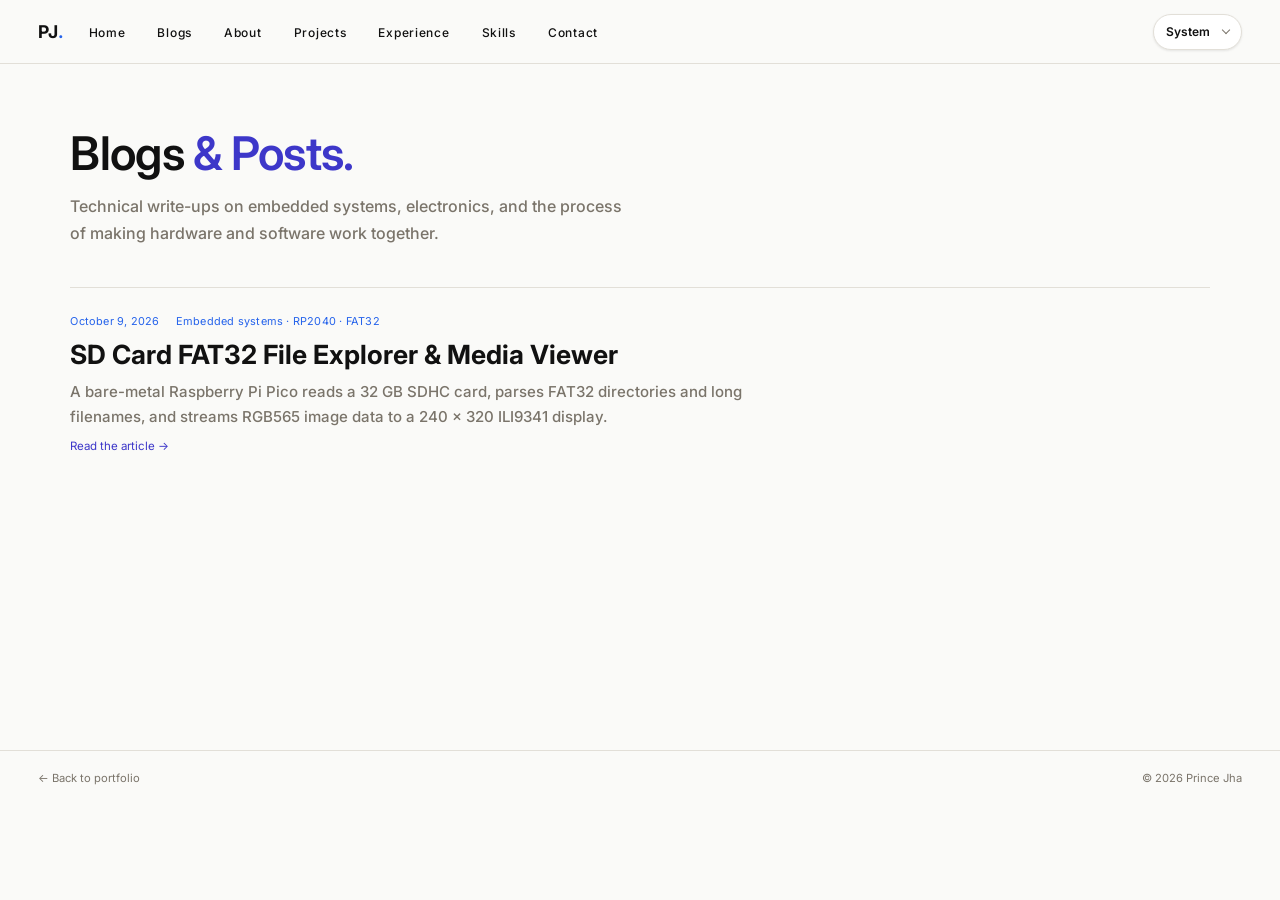
==== commit e885e88d: "refactor navigation for improved accessibility and interaction" ====
--- a/blogs/index.html
+++ b/blogs/index.html
@@ -18,7 +18,7 @@
 <body>
   <nav id="navbar" aria-label="Main navigation">
     <a class="nav-logo" href="/">PJ<span class="dot">.</span></a>
-    <ul class="nav-links">
+    <ul class="nav-links" id="primary-navigation">
       <li><a href="/#home">Home</a></li>
       <li><a href="/blogs/" aria-current="page">Blogs</a></li>
       <li><a href="/#about">About</a></li>
@@ -39,7 +39,7 @@
       </div>
     </div>
     <button class="hamburger" id="hamburger" aria-label="Toggle menu"
-      aria-expanded="false"><span></span><span></span><span></span></button>
+      aria-expanded="false" aria-controls="primary-navigation"><span></span><span></span><span></span></button>
   </nav>
   <main class="blog-page">
     <header class="blog-heading">
--- a/style.css
+++ b/style.css
@@ -1,5 +1,5 @@
 /* PRINCE JHA — PORTFOLIO CSS
-   Theme: Light Editorial · Indigo + Coral */
+   Theme: Light Editorial · Indigo + Blue */
 :root {
   color-scheme: light;
   --bg: #fafaf8;
@@ -22,9 +22,9 @@
   --accent-dim2: rgba(61, 55, 201, 0.15);
   --button-text: #ffffff;
 
-  /* Secondary accent — coral/rose */
-  --coral: #e85d4a;
-  --coral-dim: rgba(232, 93, 74, 0.1);
+  /* Blue accent for section labels and supporting highlights */
+  --highlight-blue: #2563eb;
+  --highlight-blue-dim: rgba(37, 99, 235, 0.1);
 
   /* Tertiary — sage green */
   --sage: #3a7d5e;
@@ -58,8 +58,8 @@
   --accent-dim: rgba(170, 165, 255, 0.12);
   --accent-dim2: rgba(170, 165, 255, 0.24);
   --button-text: #17152e;
-  --coral: #ff9586;
-  --coral-dim: rgba(255, 149, 134, 0.14);
+  --highlight-blue: #60a5fa;
+  --highlight-blue-dim: rgba(96, 165, 250, 0.16);
   --sage: #8bcfa3;
   --shadow-sm: 0 1px 3px rgba(0, 0, 0, 0.28), 0 1px 2px rgba(0, 0, 0, 0.2);
   --shadow: 0 4px 16px rgba(0, 0, 0, 0.32), 0 1px 4px rgba(0, 0, 0, 0.22);
@@ -127,6 +127,27 @@
   justify-content: space-between;
   padding: 0 2.5rem;
   z-index: 1000;
+  transform: translateY(0);
+  transition: transform 220ms ease;
+}
+
+#navbar.nav-hidden {
+  transform: translateY(-100%);
+  pointer-events: none;
+}
+
+@media (prefers-reduced-motion: reduce) {
+  *, *::before, *::after {
+    scroll-behavior: auto !important;
+    animation-duration: 0.01ms !important;
+    animation-iteration-count: 1 !important;
+    transition-duration: 0.01ms !important;
+  }
+
+  .reveal {
+    opacity: 1;
+    transform: none;
+  }
 }
 
 .nav-logo {
@@ -138,7 +159,7 @@
 }
 
 .nav-logo .dot {
-  color: var(--coral);
+  color: var(--highlight-blue);
 }
 
 .theme-control {
@@ -205,7 +226,15 @@
   transition: opacity var(--transition), transform var(--transition), visibility var(--transition);
 }
 
-.theme-control:hover .theme-options,
+.theme-options::before {
+  content: '';
+  position: absolute;
+  top: -0.45rem;
+  left: 0;
+  right: 0;
+  height: 0.45rem;
+}
+
 .theme-control.is-open .theme-options {
   opacity: 1;
   visibility: visible;
@@ -272,6 +301,30 @@
   transition: all 0.3s;
 }
 
+.hamburger:hover span,
+.hamburger:focus-visible span {
+  background: var(--accent);
+}
+
+.hamburger:focus-visible {
+  outline: 2px solid var(--accent);
+  outline-offset: 4px;
+  border-radius: 3px;
+}
+
+.hamburger[aria-expanded="true"] span:first-child {
+  transform: translateY(7px) rotate(45deg);
+}
+
+.hamburger[aria-expanded="true"] span:nth-child(2) {
+  opacity: 0;
+  transform: scaleX(0.4);
+}
+
+.hamburger[aria-expanded="true"] span:last-child {
+  transform: translateY(-7px) rotate(-45deg);
+}
+
 @media (max-width: 768px) {
   .hamburger {
     display: flex;
@@ -281,26 +334,47 @@
   .theme-control { margin-left: auto; margin-right: 0.75rem; }
 
   .nav-links {
-    display: none;
+    display: flex;
     position: absolute;
     top: var(--nav-h);
-    left: 0;
-    right: 0;
+    right: 0.75rem;
+    left: auto;
+    width: max-content;
+    min-width: 0;
+    max-width: calc(100vw - 1.5rem);
+    max-height: calc(100dvh - var(--nav-h) - 1.5rem);
+    overflow-y: auto;
     background: var(--surface);
-    border-bottom: 1px solid var(--border);
+    border: 1px solid var(--border);
+    border-radius: var(--radius-lg);
+    box-shadow: var(--shadow);
     flex-direction: column;
     gap: 0;
-    padding: 1rem 0;
-    text-align: center;
+    padding: 0.65rem 0;
+    text-align: left;
     margin-left: 0;
+    opacity: 0;
+    visibility: hidden;
+    transform: translateX(0.5rem);
+    pointer-events: none;
+    transition: opacity var(--transition), transform var(--transition), visibility var(--transition);
   }
 
   .nav-links.open {
-    display: flex;
+    opacity: 1;
+    visibility: visible;
+    transform: translateX(0);
+    pointer-events: auto;
   }
 
   .nav-links li {
-    padding: 0.7rem 0;
+    padding: 0;
+  }
+
+  .nav-links a {
+    display: block;
+    padding: 0.8rem 1.1rem;
+    white-space: nowrap;
   }
 }
 
@@ -341,8 +415,6 @@
   border-radius: 20px;
   border: 1px solid var(--accent-dim2);
   margin-bottom: 1.4rem;
-  opacity: 0;
-  animation: fadeUp 0.6s ease 0.2s forwards;
 }
 
 .hero-name {
@@ -353,8 +425,6 @@
   letter-spacing: -0.025em;
   margin-bottom: 1.2rem;
   color: var(--text);
-  opacity: 0;
-  animation: fadeUp 0.6s ease 0.35s forwards;
 }
 
 .hero-name .accent {
@@ -367,8 +437,6 @@
   max-width: 430px;
   line-height: 1.7;
   margin-bottom: 2.2rem;
-  opacity: 0;
-  animation: fadeUp 0.6s ease 0.5s forwards;
 }
 
 .hero-cta {
@@ -376,8 +444,6 @@
   gap: 0.9rem;
   flex-wrap: wrap;
   margin-bottom: 2.5rem;
-  opacity: 0;
-  animation: fadeUp 0.6s ease 0.65s forwards;
 }
 
 .btn-primary {
@@ -422,8 +488,6 @@
 .hero-socials {
   display: flex;
   gap: 0.9rem;
-  opacity: 0;
-  animation: fadeUp 0.6s ease 0.8s forwards;
 }
 
 .hero-socials a {
@@ -515,7 +579,7 @@
 }
 
 .badge-sep {
-  color: var(--coral) !important;
+  color: var(--highlight-blue) !important;
   font-size: 0.55rem;
 }
 
@@ -629,7 +693,7 @@
 .section-label {
   font-family: var(--font-mono);
   font-size: 0.7rem;
-  color: var(--coral);
+  color: var(--highlight-blue);
   letter-spacing: 0.18em;
   text-transform: uppercase;
   margin-bottom: 0.8rem;
@@ -643,7 +707,7 @@
   flex: 1;
   max-width: 48px;
   height: 1px;
-  background: var(--coral);
+  background: var(--highlight-blue);
   opacity: 0.4;
 }
 
@@ -742,7 +806,7 @@
 .edu-year {
   font-family: var(--font-mono);
   font-size: 0.68rem;
-  color: var(--coral);
+  color: var(--highlight-blue);
   min-width: 80px;
   padding-top: 0.25rem;
   letter-spacing: 0.04em;
@@ -856,7 +920,7 @@
   font-family: var(--font-mono);
   font-size: 2.4rem;
   font-weight: 700;
-  color: var(--border);
+  color: var(--highlight-blue);
   line-height: 1;
   flex-shrink: 0;
   transition: color var(--transition);
@@ -864,12 +928,14 @@
 }
 
 .project-card:hover .project-number {
-  color: var(--accent-dim2);
-}
-
-.project-body h3 {
-  font-size: 1.08rem;
+  color: var(--highlight-blue);
+}
+
+.project-body h2 {
+  font-size: clamp(1.3rem, 2vw, 1.5rem);
   font-weight: 600;
+  line-height: 1.25;
+  margin-top: 0;
   margin-bottom: 0.6rem;
   color: var(--text);
   letter-spacing: -0.01em;
@@ -903,14 +969,14 @@
   border: 1px solid var(--accent-dim2);
 }
 
-.project-body h3 a {
+.project-body h2 a {
   color: inherit;
   text-decoration: none;
   border-bottom: 1.5px solid var(--accent-dim2);
   transition: border-color var(--transition), color var(--transition);
 }
 
-.project-body h3 a:hover {
+.project-body h2 a:hover {
   color: var(--accent);
   border-bottom-color: var(--accent);
 }
@@ -945,16 +1011,16 @@
   top: 0.4rem;
   width: 9px;
   height: 9px;
-  background: var(--coral);
+  background: var(--highlight-blue);
   border-radius: 50%;
   border: 2px solid var(--bg-alt);
-  box-shadow: 0 0 0 2px var(--coral);
+  box-shadow: 0 0 0 2px var(--highlight-blue);
 }
 
 .timeline-date {
   font-family: var(--font-mono);
   font-size: 0.7rem;
-  color: var(--coral);
+  color: var(--highlight-blue);
   letter-spacing: 0.08em;
   margin-bottom: 0.4rem;
 }
@@ -1187,13 +1253,11 @@
 
 .reveal {
   opacity: 0;
-  transform: translateY(20px);
-  transition: opacity 0.55s ease, transform 0.55s ease;
+  transition: opacity 0.4s ease;
 }
 
 .reveal.visible {
   opacity: 1;
-  transform: none;
 }
 
 @media (max-width: 480px) {
@@ -1231,12 +1295,12 @@
 .hero-identity .hero-sub { margin-bottom: 1.2rem; }
 .hero-identity .hero-cta { margin-bottom: 1.25rem; }
 .hero-right { grid-area: portrait; justify-self: end; align-self: start; padding: 0 0 1.1rem; transform: translate(2px, -8px); }
-.hero-img { width: clamp(145px, 17vw, 205px); height: clamp(145px, 17vw, 205px); opacity: 0; animation: fadeUp 0.6s ease 0.35s forwards; }
-.recent-posts { grid-area: posts; width: 100%; max-width: none; align-self: center; text-align: left; opacity: 0; animation: fadeUp 0.6s ease 0.65s forwards; }
+.hero-img { width: clamp(145px, 17vw, 205px); height: clamp(145px, 17vw, 205px); }
+.recent-posts { grid-area: posts; width: 100%; max-width: none; align-self: center; text-align: left; }
 .recent-posts-title { font: 700 0.92rem var(--font-mono); letter-spacing: 0.12em; margin-bottom: 0.65rem; }
 .recent-post-card { display: block; padding: 0.8rem 0 0.9rem; border-top: 1px solid var(--border); border-bottom: 1px solid var(--border); transition: border-color var(--transition); }
 .recent-post-card:hover { border-color: var(--accent); }
-.recent-post-kicker { font: 0.65rem var(--font-mono); color: var(--coral); letter-spacing: 0.05em; }
+.recent-post-kicker { font: 0.65rem var(--font-mono); color: var(--highlight-blue); letter-spacing: 0.05em; }
 .recent-post-card h3 { margin: 0.35rem 0; font-size: 1.12rem; line-height: 1.35; }
 .recent-post-card p { color: var(--text-muted); font-size: 0.88rem; line-height: 1.55; }
 .recent-post-read, .recent-posts-all { display: inline-block; margin-top: 0.8rem; font: 0.68rem var(--font-mono); color: var(--accent); }
@@ -1317,8 +1381,6 @@
   max-width: none;
   align-self: start;
   text-align: left;
-  opacity: 0;
-  animation: fadeUp 0.6s ease 0.45s forwards;
 }
 
 .recent-posts-title {
@@ -1353,7 +1415,7 @@
   outline-offset: 4px;
 }
 
-.recent-post-kicker { font: 0.65rem var(--font-mono); color: var(--coral); letter-spacing: 0.05em; }
+.recent-post-kicker { font: 0.65rem var(--font-mono); color: var(--highlight-blue); letter-spacing: 0.05em; }
 .recent-post-card h3 { margin: 0.4rem 0; font-size: 1.2rem; line-height: 1.35; }
 .recent-post-card p { max-width: 760px; color: var(--text-muted); font-size: 0.88rem; line-height: 1.55; }
 .recent-post-read,
@@ -1415,3 +1477,27 @@
   .recent-post-read { padding-top: 0.4rem; }
   .recent-posts-all { margin-top: 0.4rem; }
 }
+
+@media (min-width: 1200px) {
+  .container {
+    width: min(94vw, 1600px);
+    max-width: none;
+  }
+
+  #navbar {
+    padding-left: max(3vw, calc((100% - 1600px) / 2));
+    padding-right: max(3vw, calc((100% - 1600px) / 2));
+  }
+
+  #home.hero { max-width: min(94vw, 1600px); }
+}
+
+@media (prefers-reduced-motion: reduce) {
+  .reveal,
+  .reveal.visible {
+    opacity: 1;
+    transform: none;
+    transition: none;
+  }
+
+}
--- a/blogs/blog.css
+++ b/blogs/blog.css
@@ -4,12 +4,12 @@
 .blog-heading .accent { color: var(--accent); }
 .blog-intro { max-width: 570px; color: var(--text-muted); }
 .post-listing { padding: 1.6rem 0; border-top: 1px solid var(--border); }
-.post-meta { display: flex; flex-wrap: wrap; gap: 0.35rem 1rem; color: var(--coral); font: 0.68rem var(--font-mono); letter-spacing: 0.02em; }
+.post-meta { display: flex; flex-wrap: wrap; gap: 0.35rem 1rem; color: var(--highlight-blue); font: 0.68rem var(--font-mono); letter-spacing: 0.02em; }
 .post-listing h2 { margin: 0.55rem 0 0.4rem; font-size: clamp(1.2rem, 3vw, 1.65rem); line-height: 1.35; }
 .post-listing h2 a:hover { color: var(--accent); }
 .post-listing p { max-width: 720px; color: var(--text-muted); font-size: 0.94rem; }
 .post-link { display: inline-block; margin-top: 0.6rem; color: var(--accent); font: 0.72rem var(--font-mono); }
-.post-link:hover, .blog-footer a:hover { color: var(--coral); }
+.post-link:hover, .blog-footer a:hover { color: var(--highlight-blue); }
 .blog-footer { display: flex; justify-content: space-between; gap: 1rem; padding: 1.25rem max(2rem, calc((100% - 900px) / 2)); border-top: 1px solid var(--border); background: var(--bg-alt); color: var(--text-muted); font: 0.7rem var(--font-mono); }
 .article-page { max-width: 850px; padding-top: calc(var(--nav-h) + 3.5rem); }
 .article-header { max-width: 720px; margin-bottom: 2rem; }
@@ -29,7 +29,18 @@
 .article-content pre { overflow-x: auto; margin: 1rem 0 1.4rem; padding: 1.15rem 1.3rem; border: 1px solid var(--border); border-radius: var(--radius-lg); background: #18191f; color: #f0eee9; font: 0.78rem/1.7 'Inter', sans-serif; }
 .article-content code { font-family: 'Inter', sans-serif; }
 .article-content :not(pre) > code { padding: 0.1rem 0.3rem; border-radius: 4px; background: var(--surface-2); color: var(--accent); font-size: 0.83em; }
-.article-callout { margin: 1.5rem 0; padding: 1rem 1.2rem; border-left: 3px solid var(--coral); background: var(--surface); color: var(--text-muted); }
+.article-callout { margin: 1.5rem 0; padding: 1rem 1.2rem; border-left: 3px solid var(--highlight-blue); background: var(--surface); color: var(--text-muted); }
 .article-back { display: inline-block; margin-top: 2.5rem; color: var(--accent); font: 0.72rem var(--font-mono); }
 @media (max-width: 768px) { .blog-page { padding: calc(var(--nav-h) + 2.5rem) 1.3rem 3rem; } .blog-footer { padding: 1.1rem 1.3rem; } .article-page { padding-top: calc(var(--nav-h) + 2.5rem); } }
 @media (max-width: 480px) { .blog-footer { flex-direction: column; } }
+
+@media (min-width: 1200px) {
+  .blog-page { width: min(94vw, 1400px); max-width: none; }
+  .blog-footer {
+    padding-left: max(3vw, calc((100% - 1400px) / 2));
+    padding-right: max(3vw, calc((100% - 1400px) / 2));
+  }
+  .article-page { width: min(94vw, 1150px); max-width: none; }
+  .article-header { max-width: 820px; }
+  .article-content { max-width: 850px; }
+}
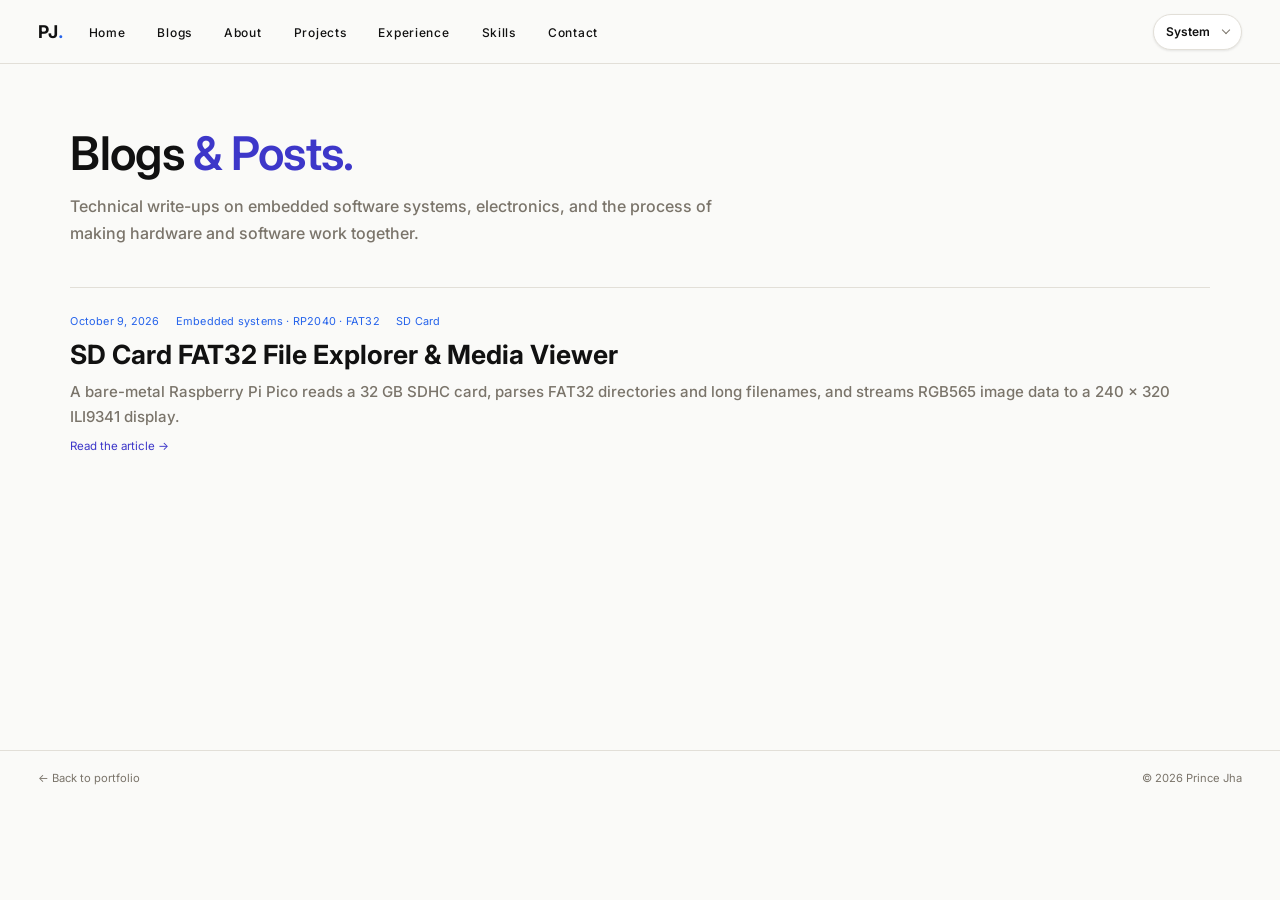
==== commit 7009a2c2: "update blog intro for clarity and add SD Card reference in post listing" ====
--- a/blogs/index.html
+++ b/blogs/index.html
@@ -45,13 +45,13 @@
     <header class="blog-heading">
       <!-- <p class="section-label">Notes from the workbench</p> -->
       <h1 class="section-title">Blogs <span class="accent">&amp; Posts.</span></h1>
-      <p class="blog-intro">Technical write-ups on embedded systems, electronics, and the process of making hardware and
+      <p class="blog-intro">Technical write-ups on embedded software systems, electronics, and the process of making hardware and
         software work together.</p>
     </header>
     <section class="post-list" aria-label="All posts">
       <article class="post-listing">
         <div class="post-meta"><time datetime="2026-10-09">October 9, 2026</time><span>Embedded systems · RP2040 ·
-            FAT32</span></div>
+            FAT32</span><span>SD Card</span></div>
         <h2><a href="/blogs/sd-card-fat32-media-viewer/">SD Card FAT32 File Explorer &amp; Media Viewer</a></h2>
         <p>A bare-metal Raspberry Pi Pico reads a 32 GB SDHC card, parses FAT32 directories and long filenames, and
           streams RGB565 image data to a 240 × 320 ILI9341 display.</p>
--- a/blogs/blog.css
+++ b/blogs/blog.css
@@ -1,21 +1,21 @@
-.blog-page { max-width: 900px; min-height: calc(100vh - 150px); margin: 0 auto; padding: calc(var(--nav-h) + 4rem) 2rem 5rem; }
+.blog-page { width: 100%; max-width: 1080px; min-height: calc(100vh - 150px); margin: 0 auto; padding: calc(var(--nav-h) + 4rem) 2rem 5rem; }
 .blog-heading { max-width: 650px; margin-bottom: 2.5rem; }
 .blog-heading .section-title { margin: 0 0 0.8rem; }
 .blog-heading .accent { color: var(--accent); }
-.blog-intro { max-width: 570px; color: var(--text-muted); }
+.blog-intro { color: var(--text-muted); }
 .post-listing { padding: 1.6rem 0; border-top: 1px solid var(--border); }
 .post-meta { display: flex; flex-wrap: wrap; gap: 0.35rem 1rem; color: var(--highlight-blue); font: 0.68rem var(--font-mono); letter-spacing: 0.02em; }
 .post-listing h2 { margin: 0.55rem 0 0.4rem; font-size: clamp(1.2rem, 3vw, 1.65rem); line-height: 1.35; }
 .post-listing h2 a:hover { color: var(--accent); }
-.post-listing p { max-width: 720px; color: var(--text-muted); font-size: 0.94rem; }
+.post-listing p { color: var(--text-muted); font-size: 0.94rem; }
 .post-link { display: inline-block; margin-top: 0.6rem; color: var(--accent); font: 0.72rem var(--font-mono); }
 .post-link:hover, .blog-footer a:hover { color: var(--highlight-blue); }
-.blog-footer { display: flex; justify-content: space-between; gap: 1rem; padding: 1.25rem max(2rem, calc((100% - 900px) / 2)); border-top: 1px solid var(--border); background: var(--bg-alt); color: var(--text-muted); font: 0.7rem var(--font-mono); }
-.article-page { max-width: 850px; padding-top: calc(var(--nav-h) + 3.5rem); }
-.article-header { max-width: 720px; margin-bottom: 2rem; }
+.blog-footer { display: flex; justify-content: space-between; gap: 1rem; padding: 1.25rem max(2rem, calc((100% - 1080px) / 2)); border-top: 1px solid var(--border); background: var(--bg-alt); color: var(--text-muted); font: 0.7rem var(--font-mono); }
+.article-page { max-width: 1080px; padding-top: calc(var(--nav-h) + 3.5rem); }
+.article-header { margin-bottom: 2rem; }
 .article-header h1 { margin: 0.7rem 0; font-size: clamp(2rem, 5vw, 3.4rem); line-height: 1.15; letter-spacing: -0.03em; }
 .article-deck { color: var(--text-muted); font-size: 1.08rem; }
-.article-content { max-width: 740px; }
+.article-content { max-width: none; }
 .article-content h2 { margin: 2.4rem 0 0.8rem; font-size: 1.5rem; line-height: 1.3; }
 .article-content h3 { margin: 1.6rem 0 0.5rem; font-size: 1.12rem; }
 .article-content p, .article-content li { color: var(--text-muted); }
@@ -35,12 +35,11 @@
 @media (max-width: 480px) { .blog-footer { flex-direction: column; } }
 
 @media (min-width: 1200px) {
-  .blog-page { width: min(94vw, 1400px); max-width: none; }
+  .blog-page { width: min(94vw, 1600px); max-width: none; }
   .blog-footer {
-    padding-left: max(3vw, calc((100% - 1400px) / 2));
-    padding-right: max(3vw, calc((100% - 1400px) / 2));
+    padding-left: max(3vw, calc((100% - 1600px) / 2));
+    padding-right: max(3vw, calc((100% - 1600px) / 2));
   }
-  .article-page { width: min(94vw, 1150px); max-width: none; }
-  .article-header { max-width: 820px; }
-  .article-content { max-width: 850px; }
+  .article-page { width: min(94vw, 1600px); max-width: none; }
+  .article-header { max-width: none; }
 }
